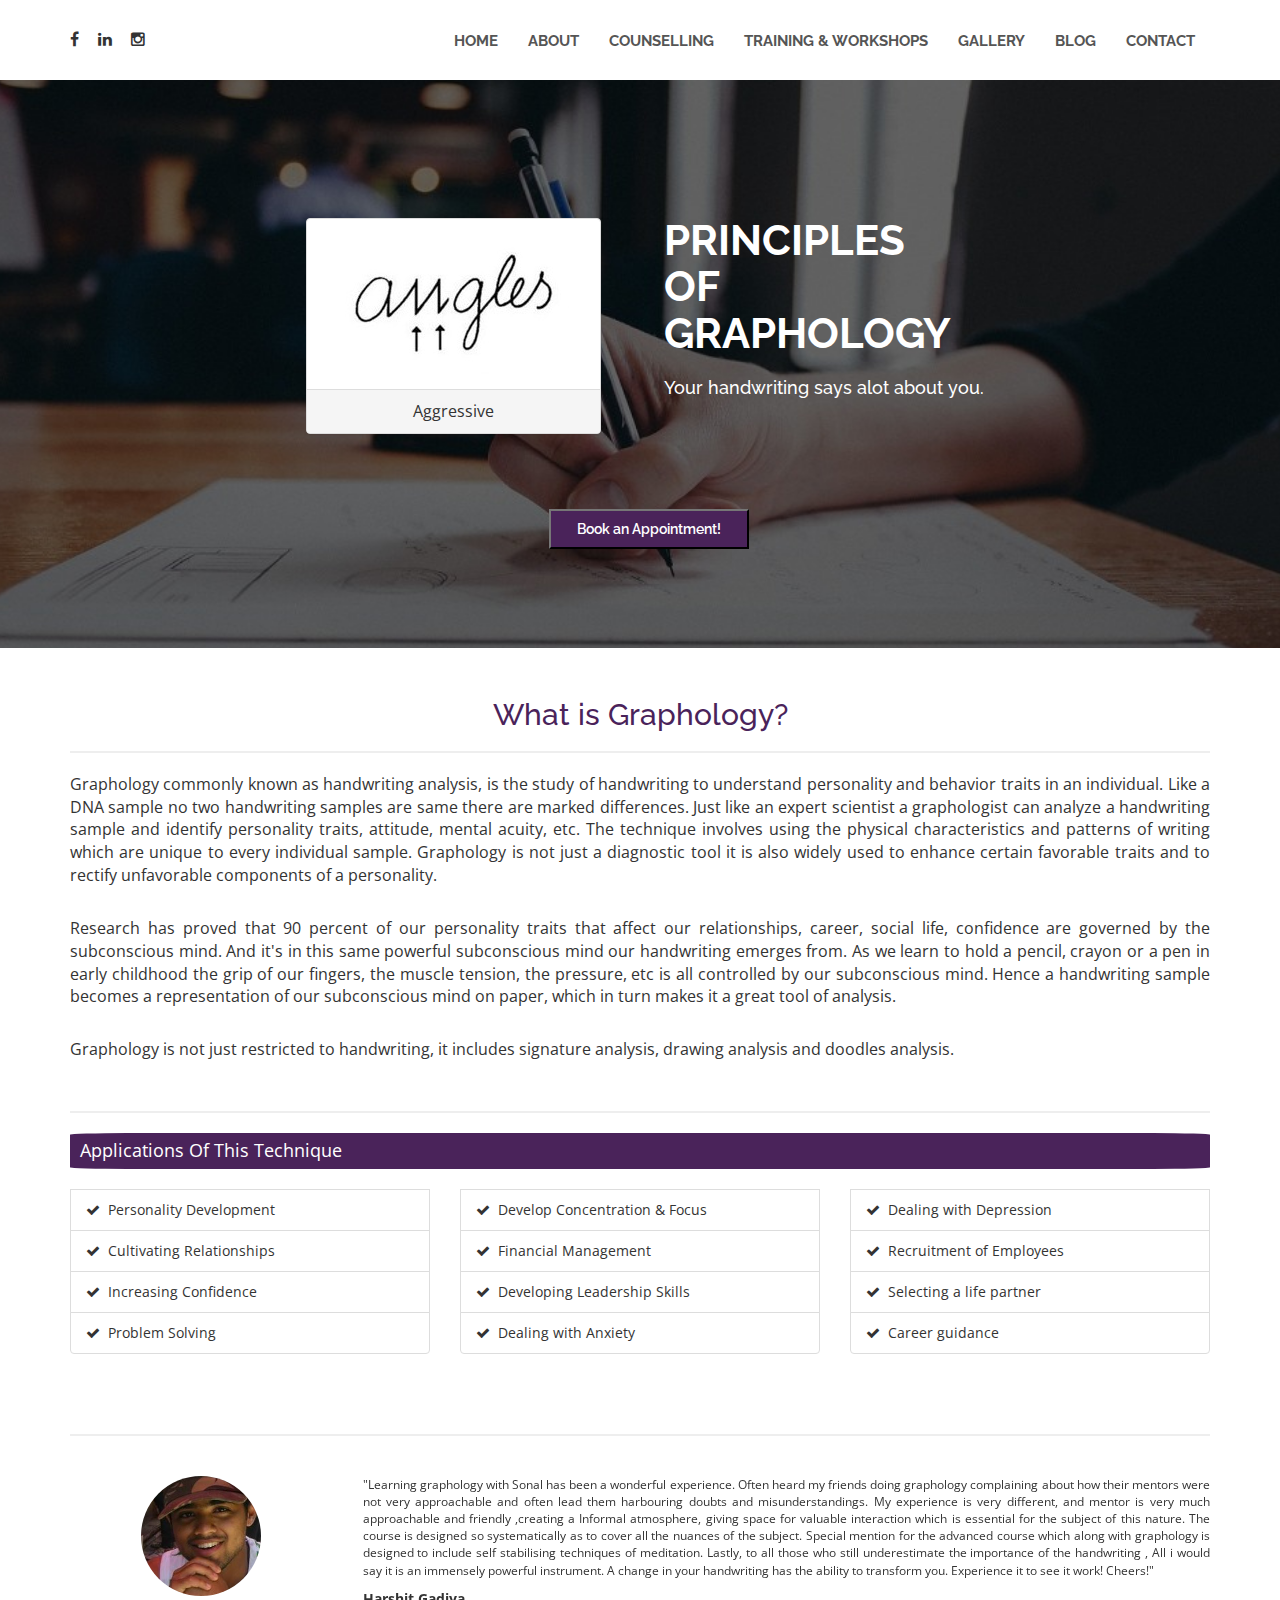
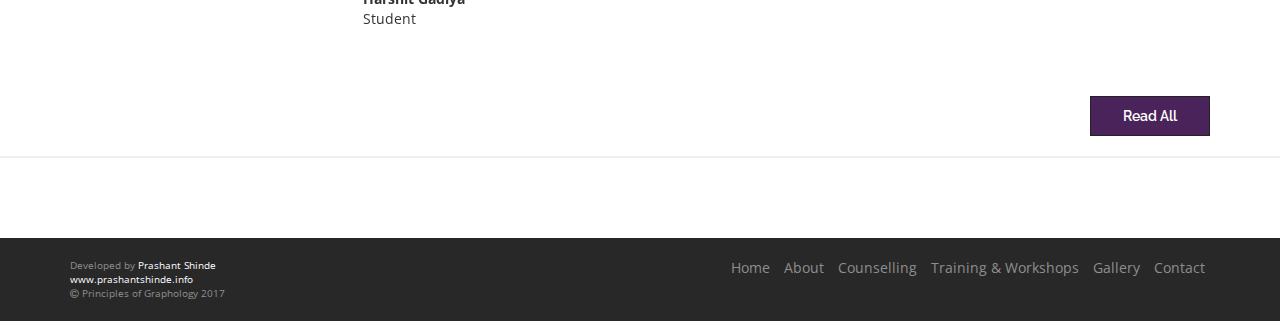
==== index.html @ ac8f8282 "margin" ====
<!DOCTYPE html>
<html lang="en">
<head>
	<meta charset="UTF-8">
	<meta name="viewport" content="width=device-width, initial-scale=1, maximum-scale=1, user-scalable=no">
	<link rel="shortcut icon" href="images/favicon.png" >
	
	<title>Home - Principles of Graphology</title>
    <meta name="description" content="Principles Of Graphology, Pune">
    <meta name="keywords" content="sonal, oswal, graphologyindia, pune, handwriting, analysis, principles, of, graphology, counsellor">
    
	<link href="https://fonts.googleapis.com/css?family=Josefin+Sans|Open+Sans|Raleway" rel="stylesheet">
	<link rel="stylesheet" href="css/flexslider.css">
	<link rel="stylesheet" href="css/bootstrap.min.css">
	<link rel="stylesheet" href="css/font-awesome.min.css">

	<link rel="stylesheet" href="css/style.css">

</head>
<body id="top" data-spy="scroll" style="">
	<!--top header-->

	<header id="home">

		

		<!--main-nav-->

		<div id="main-nav">

			<nav class="navbar white">
				<div class="container">
					

					<div class="top-left" style="padding-top:12px">
							
						<ul>
							<li><a href="https://www.facebook.com/graphologybysonal" target="_new"><i class="fa fa-facebook" aria-hidden="true"></i></a></li>
							<li><a href="https://www.linkedin.com/in/sonal-oswal-3b9a12b4/" target="_new"><i class="fa fa-linkedin" aria-hidden="true"></i></a></li>
							<li><a href="https://www.instagram.com/sonalforfriends/" target="_new"><i class="fa fa-instagram" aria-hidden="true"></i></a></li>
						</ul>

					</div>
					<div class="navbar-header">
						<button type="button" class="navbar-toggle collapsed" data-toggle="collapse" data-target="#ftheme">
							<span class="sr-only">Toggle</span>
							<span class="icon-bar"></span>
							<span class="icon-bar"></span>
							<span class="icon-bar"></span>
						</button>
					</div>

					<div class="navbar-collapse collapse" id="ftheme">

						<ul class="nav navbar-nav navbar-right">
							<li><a href="index.html">home</a></li>
							<li><a href="about.html">about</a></li>
							<li><a href="counselling.html">counselling</a></li>
							<li><a href="training.html">training & workshops</a></li>
							<li><a href="gallery.html">gallery</a></li>
							<li><a href="https://principlesofgraphology.wordpress.com">blog</a></li>                            
							
							<li><a href="contact.html">contact</a></li>
						
						</ul>

					</div>

				

				</div>
			</nav>
		</div>

	</header>

	<div class="mainheader" style="width:100%; height:auto;">
		<div class="container">
			
			<div class="row" style="padding-top:3%">
				

				<div class="col-xs-12 col-md-8 col-md-offset-2">

					<br>
						

					<div class="row">
						<div class="col-xs-12 col-md-6 col-md-push-6 favfont">
							<h2 class="name" style="color:white; font-weight:bold">PRINCIPLES <br/>OF<br/> GRAPHOLOGY</h2>
							
							<h4 style="padding-top:3%" class="nametag">Your handwriting says alot about you.</h4>
						</div>
					
					
			
						
						<div class="col-xs-12 col-md-6 col-md-pull-6" >
		
							<div class="row">
								<div class="col-xs-12 col-md-10 col-md-offset-1" style="padding-top:5%">
									<div id="carousel-example-generic" class="carousel slide" data-ride="carousel">							
										<div class="carousel-inner" role="listbox">
											<div class="item active">
												<div class="panel panel-default">
													<div class="panel-body">
														<center>
														<img src="images/signs/sign1.jpg" class="img-rounded img-responsive signs">
														</center>
													</div>
													<div class="panel-footer" style="text-align:center;font-size:16px">Aggressive</div>
												</div>
														
														
											</div>
											<div class="item">
												<div class="panel panel-default">
													<div class="panel-body">
														<center>
														<img src="images/signs/sign2.jpg" class="img-rounded img-responsive signs">
														</center>
													</div>
													<div class="panel-footer" style="text-align:center;font-size:16px">Bluntness</div>
												</div>
																
																							
											</div>
				
											<div class="item">
												<div class="panel panel-default">
													<div class="panel-body">
														<center>
														<img src="images/signs/sign3.jpg" class="img-rounded img-responsive signs">
														</center>
													</div>
													<div class="panel-footer" style="text-align:center;font-size:16px">Confused</div>
												</div>
															
																							
											</div>
											
											<div class="item">
												<div class="panel panel-default">
													<div class="panel-body">
														<center>
														<img src="images/signs/sign4.jpg" class="img-rounded img-responsive signs">
														</center>
													</div>
													<div class="panel-footer" style="text-align:center;font-size:16px">Degenerated</div>
												</div>
														
																							
											</div>
											<div class="item">
												<div class="panel panel-default">
													<div class="panel-body">
														<center>
														<img src="images/signs/sign5.jpg" class="img-rounded img-responsive signs">
														</center>
													</div>
													<div class="panel-footer" style="text-align:center;font-size:16px">Cheat</div>
												</div>
														
																							
											</div>
										</div>
									</div>
						
								</div>
		
							</div>
		
						
										
									
								
						</div>

					</div>





				</div>
				

				
			</div>
			<br>
			<div class="row">
				<div class="col-xs-12 col-md-4 col-md-offset-4" style="padding:3%">

					<div class="text-center">
						<button class="btnHome  "> <a  href="contact.html">Book an Appointment!</a></button>
					</div>
				</div>

			</div>
		</div>
        

    </div>


	<div class="container">
		<div class="row">

			<div class="col-xs-12">
				<div class="name text-center leaveSpaceOnXS leaveSpaceOnMD" style="color:#4A235A;"><h2>What is Graphology?</h2> </div>
					
				
				
						
				<hr style="border-width:2px">					
				<p style="text-align:justify" class="para">
					Graphology commonly known as handwriting analysis, is the study of handwriting to understand
					personality and behavior traits in an individual. Like a DNA sample no two handwriting samples are same
					there are marked differences. Just like an expert scientist a graphologist can analyze a handwriting
					sample and identify personality traits, attitude, mental acuity, etc. The technique involves using the
					physical characteristics and patterns of writing which are unique to every individual sample. Graphology
					is not just a diagnostic tool it is also widely used to enhance certain favorable traits and to rectify
					unfavorable components of a personality.
				</p>
				<br>

				<p style="text-align:justify" class="para">
					Research has proved that 90 percent of our personality traits that affect our relationships, career, social
					life, confidence are governed by the subconscious mind. And it&#39;s in this same powerful subconscious
					mind our handwriting emerges from. As we learn to hold a pencil, crayon or a pen in early childhood the
					grip of our fingers, the muscle tension, the pressure, etc is all controlled by our subconscious mind.
					Hence a handwriting sample becomes a representation of our subconscious mind on paper, which in
					turn makes it a great tool of analysis. 
				</p>
				<br>
				<p style="text-align:justify" class="para">
						Graphology is not just restricted to handwriting, it includes signature analysis, drawing analysis and
						doodles analysis.
				</p>
				<br><hr style="border-width:2px">
				<div style="background:#4A235A;padding:5px; padding-left:10px;border-radius:5%">
						<span style="color:white;font-weight:normal; font-size:18px">Applications Of This Technique</span>
						
				</div>


				<div class="row hidden-xs hidden-sm">
					<div class="col-md-4">
						<ul class="list-group">
							<br>
							<li class="list-group-item"><i class="fa fa-check" aria-hidden="true"></i>&nbsp&nbspPersonality Development</li>
							<li class="list-group-item"><i class="fa fa-check" aria-hidden="true"></i>&nbsp&nbspCultivating Relationships</li>
							<li class="list-group-item"><i class="fa fa-check" aria-hidden="true"></i>&nbsp&nbspIncreasing Confidence</li>
							<li class="list-group-item"><i class="fa fa-check" aria-hidden="true"></i>&nbsp&nbspProblem Solving</li>
						</ul>
					</div>
					<div class="col-md-4">
						<ul class="list-group">
							<br>
							<li class="list-group-item"><i class="fa fa-check" aria-hidden="true"></i>&nbsp&nbspDevelop Concentration &amp; Focus</li>
							<li class="list-group-item"><i class="fa fa-check" aria-hidden="true"></i>&nbsp&nbspFinancial Management</li>
							<li class="list-group-item"><i class="fa fa-check" aria-hidden="true"></i>&nbsp&nbspDeveloping Leadership Skills</li>
							<li class="list-group-item"><i class="fa fa-check" aria-hidden="true"></i>&nbsp&nbspDealing with Anxiety</li>
						</ul>
					</div>
					<div class="col-md-4">
						<ul class="list-group">
							<br>
							<li class="list-group-item"><i class="fa fa-check" aria-hidden="true"></i>&nbsp&nbspDealing with Depression</li>
							<li class="list-group-item"><i class="fa fa-check" aria-hidden="true"></i>&nbsp&nbspRecruitment of Employees</li>
							<li class="list-group-item"><i class="fa fa-check" aria-hidden="true"></i>&nbsp&nbspSelecting a life partner</li>
							<li class="list-group-item"><i class="fa fa-check" aria-hidden="true"></i>&nbsp&nbspCareer guidance</li>
						</ul>
					</div>
				</div>

				<div class="row hidden-md hidden-lg hidden-xl">
					<div class="col-xs-12">
						<ul class="list-group">
							<br>
							<li class="list-group-item"><i class="fa fa-check" aria-hidden="true"></i>&nbsp&nbspPersonality Development</li>
							<li class="list-group-item"><i class="fa fa-check" aria-hidden="true"></i>&nbsp&nbspCultivating Relationships</li>
							<li class="list-group-item"><i class="fa fa-check" aria-hidden="true"></i>&nbsp&nbspIncreasing Confidence</li>
							<li class="list-group-item"><i class="fa fa-check" aria-hidden="true"></i>&nbsp&nbspProblem Solving</li>
							<li class="list-group-item"><i class="fa fa-check" aria-hidden="true"></i>&nbsp&nbspDevelop Concentration &amp; Focus</li>
							<li class="list-group-item"><i class="fa fa-check" aria-hidden="true"></i>&nbsp&nbspFinancial Management</li>
							<li class="list-group-item"><i class="fa fa-check" aria-hidden="true"></i>&nbsp&nbspDeveloping Leadership Skills</li>
							<li class="list-group-item"><i class="fa fa-check" aria-hidden="true"></i>&nbsp&nbspDealing with Anxiety</li>
							<li class="list-group-item"><i class="fa fa-check" aria-hidden="true"></i>&nbsp&nbspDealing with Depression</li>
							<li class="list-group-item"><i class="fa fa-check" aria-hidden="true"></i>&nbsp&nbspRecruitment of Employees</li>
							<li class="list-group-item"><i class="fa fa-check" aria-hidden="true"></i>&nbsp&nbspSelecting a life partner</li>
							<li class="list-group-item"><i class="fa fa-check" aria-hidden="true"></i>&nbsp&nbspCareer guidance</li>
						</ul>
					</div>
				</div>
							
			</div>
		</div>   	

		<br><br><hr style="border-width:2px"><br>
		<div class="row">
			<div class="col-xs-12 testimonial">
				<div id="carousel-example-generic" class="carousel slide" data-ride="carousel">
					
					<!-- Wrapper for slides -->
					<div class="carousel-inner" role="listbox">
						<div class="item active">
							<div class="row">
									
								<div class="col-xs-3">
									<center>
									<img class="img-circle img-responsive" src="images/testimonial/harshit.jpg" style="" height="120" width="120"/>
				
									</center>
								</div>
								<div class="col-xs-9">
									<p style="font-size:12px;text-align:justify">
											"Learning graphology with Sonal has been a wonderful experience. Often heard my friends doing graphology complaining about how their mentors were not very approachable and often lead them harbouring doubts and misunderstandings. My experience is very different, and mentor is very much approachable and friendly ,creating a Informal atmosphere, giving space for valuable interaction which is essential for the subject of this nature. The course is designed so systematically as to cover all the nuances of the subject. Special mention for the advanced course which along with graphology is designed to include self stabilising techniques of meditation. Lastly, to all those who still underestimate the importance of the handwriting , All i would say it is an immensely powerful instrument. A change in your handwriting has the ability to transform you. Experience it to see it work! Cheers!"
									</p>
									<b>Harshit Gadiya</b> <br>Student
								</div>
								
							</div>
						</div>
						
						<div class="item">
							<div class="row">
									
								<div class="col-xs-3">
									<center>
									<img class="img-circle img-responsive" src="images/testimonial/ruta.jpg" style="" height="120" width="120"/>
				
									</center>
								</div>
								<div class="col-xs-9">
									<p style="font-size:12px;text-align:justify">
											"I am fortunate to have learnt graphology from Sonal. I did both basic and advanced level of graphology with her and a workshop on drawing analysis as well. She is an excellent trainer and guide. Unlike other trainers, Sonal makes sure to follow up on her students and keep them updated with the new techniques in graphology. She also tries her best to give her students as much exposure as she can. She takes her students to a number of workshops with her so they can get some hands-on experience. I think more than a trainer and a guide, she is a great human being and is always there to help you."
									</p>
									<b>Ruta Pai</b>
				
								</div>
								
							</div>

						</div>
						<div class="item">
							<div class="row">
									
								<div class="col-xs-3">
									<center>
									<img class="img-circle img-responsive" src="images/testimonial/sanjana.jpg" style="" height="120" width="120"/>
				
									</center>
								</div>
								<div class="col-xs-9">
									<p style="font-size:12px;text-align:justify">
											"I studied graphology from Sonal Maam over a year ago, and this year has transformed my thinking towards myself and others in an incredible way. My understanding of situations and people has changed, I'm much happier, and whenever faced with any problem Sonal Maam has always been there.
											I recommend it to everyone, cause trust me it will change you in the best way possible and learning this skill is a boon."
									</p>
									<b> Sanjana Bhandari</b>
								</div>
								
							</div>

						</div>
						<div class="item">
							<div class="row">
									
								<div class="col-xs-3">
									<center>
									<img class="img-circle img-responsive" src="images/testimonial/unnamed.jpg" style="" height="120" width="120"/>
				
									</center>
								</div>
								<div class="col-xs-9">
									<p style="font-size:12px;text-align:justify">
											"Graphology is an amazing art, I really loved learning it under Sonal she is the best teacher, explained everything thing in the simplest way, I learned so many things about myself help me to heal myself, I became really positive in my approach, the immense knowledge that Sonal has it really inspired me.
											I was able to fight with my problems very effectivly and it helped me to grow.
											It is very helpful during Counselling session, and quickest way to understand their problem.
											Thank you very much Sonal!!"
									</p>
									<b> Snehal Khade</b>
								</div>
								
							</div>
								
						</div>

						<div class="item">
							<div class="row">
									
								<div class="col-xs-3">
									<center>
									<img class="img-circle img-responsive" src="images/testimonial/priyanka.jpg" style="" height="120" width="120"/>
				
									</center>
								</div>
								<div class="col-xs-9">
									<p style="font-size:12px;text-align:justify">
											"Sonal provided an accurate analysis of my signature !! She is not only a good Graphologist but also very kind and helpful as a person ! Kudos Sonal ! Great work. "
											
									</p>
									<b> Priyanka Wadekar</b>
								</div>
								
							</div>
						</div>
						
						
					</div>
					
				</div>

			</div>


		</div>
		<div class="row text-right">
			<div class="col-xs-12">
					<button class="btn myButton"> <a href="about.html#testimonials">Read All</a></button>
					
			</div>
					
		</div>
	</div>



	<hr style="border-width:2px">
	<!--bottom footer--><br><br><br>
	<div id="bottom-footer" class="">
		<div class="container">
			<div class="row">
				<div class="col-md-4">
					<div class="footer-left" style="font-size:10px;">
							
						Developed by <a href="http://www.prashantshinde.info" target="_new"> Prashant Shinde</a>
						<br>
						<a href="http://www.prashantshinde.info" target="_new">www.prashantshinde.info</a>	
						<br>					
						<div class="credits">
							<i class="fa fa-copyright" aria-hidden="true"></i> Principles of Graphology 2017
							
						</div>
						
						
					</div>
				</div>
				<div class="col-md-8 hidden-xs">
					<div class="footer-right">
						<ul class="list-unstyled list-inline pull-right">
								<li><a href="index.html">Home</a></li>
								<li><a href="about.html">About</a></li>
								<li><a href="counselling.html">Counselling</a></li>
								<li><a href="training.html">Training & Workshops</a></li>
								<li><a href="gallery.html">Gallery</a></li>
								
								<li><a href="contact.html">Contact</a></li>
						</ul>
						
					</div>
				</div>
			</div>
		</div>
	</div>
	

	
	<!-- jQuery -->
    <script src="js/jquery.min.js"></script>
    <script src="js/bootstrap.min.js"></script>
    <script src="js/jquery.flexslider.js"></script>
    <script src="js/jquery.inview.js"></script>
    <script src="https://maps.google.com/maps/api/js?sensor=true"></script>
    <script src="js/script.js"></script>
    <script src="contactform/contactform.js"></script>
    
</body>
</html>
---- css/style.css ----
/*
    Theme Name: MyBiz
    Theme URL: https://bootstrapmade.com/mybiz-free-business-bootstrap-theme/
    Author: BootstrapMade.com
    Author URL: https://bootstrapmade.com
*/

/*General*/
body {
	font-family: -apple-system, BlinkMacSystemFont, 'Segoe UI', Roboto, Oxygen, Ubuntu, Cantarell, 'Open Sans', 'Helvetica Neue', sans-serif;
	font-smooth: always;
	-webkit-font-smoothing: antialiased;
	-moz-font-smoothing: antialiased;
}
a{
	color:white;

}

a:hover{

	color: white;
}

.mainheader{
	background-image: url('../images/header_12.jpg');
	background-attachment: fixed;
	background-position: center;
	background-repeat: no-repeat;
	background-size: cover;
	padding: 5%;

}

.myslider {
	position: absolute;
	width: 100%;
	top: 0;
	height: 100%;
	overflow: hidden;
	transition: all 1s;
  }
  
  .myslider.close {
	top: 100%;
	height: 0;
  }
  
.favfont{

	font-family: -apple-system, BlinkMacSystemFont, 'Segoe UI', Roboto, Oxygen, Ubuntu, Cantarell, 'Open Sans', 'Helvetica Neue', sans-serif;
}
.name{
	font-family: 'Raleway', sans-serif;
	font-size: 42px;
	font-weight: bold;
}
.nametag{
	color:white;	
	font-family: 'Raleway', sans-serif;
	font-size: 18px;
	
}
.leaveSpaceOnMD{
	margin-top:50px;
}
.btnHome {
	font-family: 'Raleway', sans-serif;
	font-size: 14px;
	font-weight: 600;
	width: 200px;
	height: 40px;
	-moz-border-radius: 0;
	-webkit-border-radius: 0;
	border-radius: 0;
	-moz-transition: background .3s linear;
	-webkit-transition: background .3s linear;
	-o-transition: background .3s linear;
	transition: background .3s linear;
	background-color: #4A235A	;
	color: #222222;
	border-color: #222222;
	
}

.btnHome:hover {
	background-color: #222222;
	color: white;
	border-color:#222222;
}

.testimonial{

	height:220px;
}
.para{
	
			font-family: -apple-system, BlinkMacSystemFont, 'Segoe UI', Roboto, Oxygen, Ubuntu, Cantarell, 'Open Sans', 'Helvetica Neue', sans-serif;
	
			font-size:16px;
}
.signs{
	height: 140px;
	width: 250px;
}
a {
	text-decoration: none;
	-moz-transition: all linear .3s;
	-webkit-transition: all linear .3s;
	-o-transition: all linear .3s;
	transition: all linear .3s;
}

a:hover {
	text-decoration: none;
}



ul {
	list-style: none;
	padding: 0;
	margin: 0;
}

input[type="text"],
input[type="password"],
input[type="email"],
textarea {
	font-family: 'Raleway', sans-serif;
	font-size: 14px;
	font-weight: 500;
	color: #7e7e7e;
	border-width: 1px;
	border-style: solid;
	padding: 0 15px;
	-moz-box-sizing: border-box;
	-webkit-box-sizing: border-box;
	box-sizing: border-box;
	-moz-transition: border linear .3s;
	-webkit-transition: border linear .3s;
	-o-transition: border linear .3s;
	transition: border linear .3s;
}

textarea {
	padding: 15px;
}

input[type="text"]:focus,
input[type="password"]:focus,
input[type="email"]:focus,
textarea:focus {
	background: rgba(62, 212, 255, 0.5);
	border-color: #4A235A	 !important;
	outline: none;
	color: #333;
}

.btn {
	font-family: 'Raleway', sans-serif;
	font-size: 14px;
	font-weight: 600;
	width: 120px;
	height: 40px;
	-moz-border-radius: 0;
	-webkit-border-radius: 0;
	border-radius: 0;
	-moz-transition: background .3s linear;
	-webkit-transition: background .3s linear;
	-o-transition: background .3s linear;
	transition: background .3s linear;
	background-color: #4A235A	;
	color: #222222;
	border-color: #222222;
}

.btn:hover {
	background-color: #222222;
	color: white;
	border-color:#222222;
}

.cover {
	position: absolute;
    top: 0;
    left: 0;
    right: 0;
    bottom: 0;
    background-color: rgba(0, 0, 0, 0.8);
    z-index: 2;
}

.container {
	position: relative;
	z-index: 3;
}

/*Header*/
/*Top nav left*/
.top-nav {
	
	color: #333;
	line-height: 40px;
	border-bottom: 1px solid #4A235A	;
}

/*Top left Menu*/
.top-left {
	float: left;
}

.top-left ul >li {
	display: inline-block;
	margin-right: 15px;
}

.top-left a {
	font-size: 16px;
	color: #333;
}

.top-left a:hover {
	color: #4A235A	;
}

/*Top Right Menu*/
.top-right {
	float: right;
}

.top-right p:before {
	content: "\f041";
	font-family: 'FontAwesome';
	font-size: 16px;
	color: #4A235A	;
	margin-right: 10px;
}

.top-right p {
	font-family: 'Raleway', sans-serif;
	font-weight: 700;
	font-size: 14px;
}

.top-right p > span {
	margin-left: 5px;
	font-style: italic;
	font-weight: 400;
}

/*Nagivation*/
#main-nav {
	padding: 15px 0;
}

/*Affix*/
#main-nav.affix {
    position: fixed;
    top: 0;
    width: 100%;
    background-color: rgba(255,255,255,0.9);
    color: #fff;
    z-index:10;
	-moz-box-shadow: 0 1px 2px #ebebeb;
	-webkit-box-shadow: 0 1px 2px #ebebeb;
	box-shadow: 0 5px 5px rgba(0,0,0,.15);
    transition: all 0.3s;
}

.navbar {
	margin:0;
}

#main-nav .navbar-header a {
	background-color: #4A235A	;
	color: #fff;
}
/*Toggle Menu*/
#main-nav .navbar-toggle {
	background-color: #4A235A	;
}

#main-nav .navbar-toggle span {
	background-color: #fff;
}

/*Main Menu*/
#main-nav .navbar-right {
	margin-top: 10px;
}
#main-nav .navbar-right li > a {
	font-family: 'Raleway', sans-serif;
	font-size: 15px;
	font-weight: 700;
	line-height: 30px;
	color: #555;
	padding-top: 0;
	padding-bottom: 0;
	text-transform: uppercase;
}

#main-nav .navbar-right li > a:focus {
	color: #4A235A	;
    background: none;
    outline: none;
}

#main-nav .navbar-nav>li>a:hover,
#main-nav .navbar-nav>li.active>a {
	color: #4A235A	;
    background: none;
}

/*Search Form*/
.search-form {
	padding: 10px;
	position: absolute;
	bottom: -76px;
	right: 15px;
	z-index: 3;
	background: #fff;
	visibility: hidden;
	opacity: 0;
	transition: opacity .5s linear;
	-moz-box-shadow: 0 1px 2px #ebebeb;
	-webkit-box-shadow: 0 1px 2px #ebebeb;
	box-shadow: 0 1px 2px #ebebeb;
}

.search-form.visible {
	visibility: visible;
	opacity: 1;
}

.search-form input {
	height: 40px;
	width: 275px;
	border-color: #e8e8e8;
}

/*Main Slider*/
#slider {
	
}

.flexslider {

}



/*Slider Caption*/
#slider .caption {

}

#slider .caption h2 {
	font-family: 'Josefin Sans', sans-serif;
	font-weight: bold;
	font-size: 42px;
}

#slider .caption span {
	padding: 0 10px;
	background-color: #4A235A	;
	color: #fff;
}

#slider .caption p {
	font-family: 'Josefin Sans', sans-serif;
	font-weight: 700;
	font-size: 24px;
	font-style: italic;
	margin-top: 30px;
	color: #4A235A	;
}

#slider .caption button {
	font-family: 'Josefin Sans', sans-serif;
	font-weight: 700;
	font-size: 17px;
	margin-top: 20px;
	background-color: #4A235A	;
	color: #fff;
	border: 1px solid #fff;
}

#slider .caption button:hover {
	background-color: #fff;
    border: 1px solid #4A235A	;
    transition: 0.3s;
    color: #4A235A	;
}


/*Media for mobile*/
@media screen and (min-width: 320px) and (max-width: 520px) {
	#slider .caption {
	
	}

	
	.name{
		color:white;	
		font-family: 'Raleway', sans-serif;
		font-weight: bold;
		font-size: 32px;
		text-align: center;
	}
	.nametag{
		color:white;	
		font-family: 'Raleway', sans-serif;
		font-size: 14px;
		text-align: center;
		
	}
	.leaveSpaceOnXS{
		margin-top: 40px;
	}

		
	.mainheader{
		background-image: url('../images/header_12.jpg');
		padding: 30px;
	}

	.testimonial{

		height:450px;
	}
	.para{

		font-family: -apple-system, BlinkMacSystemFont, 'Segoe UI', Roboto, Oxygen, Ubuntu, Cantarell, 'Open Sans', 'Helvetica Neue', sans-serif;

		font-size:13px;
	}
	#slider .caption h2 {
		font-size: 15px;
	}

	#slider .caption p {
		font-size: 10px;
		font-style: italic;
		margin: 0;
		padding: 0;
		color: #4A235A  	;
	}

	#slider .caption .btn {

	}
}

/*Media*/
@media screen and (min-width: 521px) and (max-width: 980px) {
	#slider .caption {
		position: absolute;
		width: 450px;
		top: 50%;
	}

	#slider .caption h2 {
		font-size: 24px;
	}

	#slider .caption p {
		font-size: 16px;
		font-style: italic;
		margin-top: 15px;
		color: #4A235A  	;
	}

	#slider .caption .btn {
		width: 110px;
	    height: 30px;
		font-size: 12px;
		margin-top: 15px;

	}
}

/*Control Nav*/
#slider .flex-control-nav {

}

#slider .flex-control-nav li {

}

#slider .flex-control-paging li a {
	background: #fff;

	border-radius: 50%;
	border: 1px solid #4A235A  	;
}

#slider .flex-control-paging li a:hover {
	background: #4A235A  	;
}

#slider .flex-control-paging li a.flex-active {
	background: #4A235A  	;

}

/*About*/
#about {
	padding: 80px;
}

#about .about-heading {
	text-align: center;
}

#about .about-heading h2 {
	font-family: 'Josefin Sans', sans-serif;
	font-weight: 700;
	font-size: 38px;
	color: #4A235A  	;
}

#about .about-heading p {
	margin-top: 20px;
	line-height: 25px;
	color: #8e8e8e;
	margin-bottom: 50px;
}

#about .about-left {
	position: relative;
    z-index: 2;
}

#about .about-right:before {
	content: "";
    border: 8px solid #e5eef0;
	width: 120%;
    height: 100%;
    position: absolute;
    right: 0;
    top: 0;
}

#about .about-right {
	position: relative;
	padding: 0 80px 150px 80px;
}

#about .about-right-heading h1 {
	font-family: 'Raleway', sans-serif;
	font-weight: 700;
	padding-top: 100px;
	text-transform: uppercase;
}

#about .about-right-boot:before {
	content: "\f080";
	font-family: 'FontAwesome';
	font-size: 45px;
	padding: 65px 30px 0 0;
	float: left;
	color: #4A235A  	;
}

#about .about-right-wrapper {
    padding-left: 0 0 50px 78px;
    position: relative;
	left: 0;
	top: 75px;
}

#about .about-right-wrapper a {
	font-family: 'Raleway', sans-serif;
	font-weight: 700;
	color: #282828;
}

#about .about-right-wrapper a:hover {
	color: #4A235A  	;
}

#about .about-right-wrapper p {
	line-height: 28px;
	margin-top: 20px;
	color: #8e8e8e;
}

#about .about-right-best:before {
	content: "\f201";
	font-family: 'FontAwesome';
	font-size: 45px;
	padding: 65px 30px 0 0;
	float: left;
	color: #4A235A  	;
}

#about .about-right-support:before {
	content: "\f025";
	font-family: 'FontAwesome';
	font-size: 45px;
	padding: 65px 30px 0 0;
	float: left;
	color: #4A235A  	;
}

/*Media*/
@media screen and (min-width: 320px) and (max-width: 520px) {
	#about {
		padding: 0;
	}

	#about .about-heading h2 {
		margin-top: 30px;
		font-size: 27px;
	}

	#about .about-heading p {
		margin-top: 20px;
		font-size: 12px;
		line-height: 20px;
	}

	#about .about-right:before {
		content: "";
	    border: 8px solid #e5eef0;
		width: 100%;
	    height: 100%;
	}

	#about .about-right {
		position: relative;
		padding: 30px;
		margin-top: 20px;
	}

	#about .about-right-heading h1 {
		padding-top: 20px;
		font-size: 25px;
		text-align: center;
	}

	#about .about-right-boot:before {
		font-size: 30px;
		padding: 20px 20px 0 0;
	}

	#about .about-right-wrapper {
	    position: relative;
		left: 0;
		top: 35px;
	}

	#about .about-right-wrapper a > h3 {
		font-size: 20px;
	}

	#about .about-right-wrapper p {
		margin-top: 20px;
		font-size: 13px;
	}

	#about .about-right-best {
		margin-top: 40px;
	}

	#about .about-right-best:before {
		font-size: 30px;
		padding: 20px 20px 0 0;
	}

	#about .about-right-support {
		margin-top: 40px;
	}

	#about .about-right-support:before {
		font-size: 30px;
		padding: 20px 20px 0 0;
	}
}

/*Media*/
@media screen and (min-width: 521px) and (max-width: 980px) {
	#about {
		margin-top: 50px;
		padding: 0;
	}

	#about .about-heading h2 {
		margin-top: 30px;
		font-size: 30px;
	}

	#about .about-heading p {
		margin-top: 20px;
		line-height: 20px;
	}

	#about .about-right:before {
		content: "";
	    border: 8px solid #e5eef0;
		width: 100%;
	    height: 100%;
	}

	#about .about-right {
		position: relative;
		padding: 30px;
		margin-top: 20px;
	}

	#about .about-right-heading h1 {
		padding-top: 20px;
		font-size: 25px;
		text-align: center;
	}

	#about .about-right-boot:before {
		font-size: 30px;
		padding: 20px 20px 0 0;
	}

	#about .about-right-wrapper {
	    position: relative;
		left: 0;
		top: 35px;
	}

	#about .about-right-wrapper a > h3 {
		font-size: 20px;
	}

	#about .about-right-wrapper p {
		margin-top: 20px;
		font-size: 13px;
	}

	#about .about-right-best {
		margin-top: 40px;
	}

	#about .about-right-best:before {
		font-size: 30px;
		padding: 20px 20px 0 0;
	}

	#about .about-right-support {
		margin-top: 40px;
	}

	#about .about-right-support:before {
		font-size: 30px;
		padding: 20px 20px 0 0;
	}

}

/*About bg*/
#about-bg {
	position: relative;
	background-image: url(../images/about/about2.jpg);
    background-position: center;
    background-repeat: no-repeat;
    background-size: cover;
    margin-top: 100px;
    text-transform: uppercase;
    padding: 100px 0;
    color: #fff;
}

.about-bg-heading {
	font-family: 'Josefin', sans-serif;
	font-weight: 900;
	text-align: center;
	line-height: 40px;
	z-index: -2;
}

.about-bg-heading h1 {
	font-size: 40px
}

.about-bg-heading p {
	font-family: 'Raleway', sans-serif;
	font-weight: 700;
	font-weight: 400;
	font-size: 16px;
}

.about-bg-wrapper {
	color: #fff;
	text-align: center;
	margin-top: 30px;
	z-index: -2;
}

#about-bg .about-bg-wrapper .count {
	font-family: 'Raleway', sans-serif;
	font-weight: 900;
	font-size: 45px;
	margin-right: 20px;
	text-align: center;
	float: left;
	color: #4A235A  	;
}

#about-bg .about-bg-wrapper p {
	font-family: 'Raleway', sans-serif;
	font-weight: 400;
	font-size: 16px;
	margin-top: 30px;
	float: left;
}

/*Media*/
@media screen and (min-width: 320px) and (max-width: 520px) {
	.about-bg-heading h1 {
		font-size: 28px;
	}

	.about-bg-wrapper {
		margin-left: 25%;
	}

}

/*Media*/
@media screen and (min-width: 521px) and (max-width: 980px) {
	.about-bg-heading h1 {
		font-size: 30px;
	}

	.about-bg-wrapper {
		margin-left: 35%;
	}

}

/*Service*/
#service {
	margin-top: 100px;
	background-attachment: scroll;
    padding-bottom: 0px;
    padding-top: 0px;
}

#service .col-md-6 {
	padding: 0;
	
}

#service .service-heading {
	text-align: center;
}

#service .service-heading h2 {
	font-family: 'Josefin Sans', sans-serif;
	font-weight: 700;
	font-size: 45px;
	text-transform: uppercase;
}

#service .service-heading p {
	margin-top: 20px;
	line-height: 25px;
	color: #8e8e8e;
	margin-bottom: 50px;
}

.services-style-one {
	position: relative;
}

.services-style-one .outer-box {
	position: relative;
	background: #1c1c1c;
}

.services-style-one .services-column {
	position: relative;
	width: 50%;
	float: left;
	background: #f2f3f4;	
}

.services-style-one .service-block {
	position: relative;
	margin-bottom: 40px;	
}

.services-style-one .services-column .content-outer {
	position: relative;
	float: right;
	max-width: 700px;
	padding: 80px 20px 40px 40px;	
}

.services-style-one .services-column .icon-box {
	font-size: 36px;
	margin-bottom: 15px;
	line-height: 1px;
	color: #4A235A  	;	
}

.services-style-one .services-column h4 {
	font-size: 14px;
	margin-bottom: 10px;
	color: #1c1c1c;	
}

.services-style-one .services-column .text {
	font-size: 13px;
	color: #5a5a5a;
	max-width: 250px;	
}

.services-style-one .content-column {
	position: relative;
	float: left;
	width: 50%;
	background: #1c1c1c;
	text-align: right;
}

.services-style-one .content-column .content-box {
	position: relative;
	float:left;
	padding: 170px 20px 100px 320px;
	max-width: 700px;	
}

.services-style-one .content-column .sec-title h2 {
	color: #fff;
}

.services-style-one .content-column .sec-title h2 > span {
	border-bottom: 2px solid #4A235A  	;
	padding-bottom: 5px;
}

.services-style-one .content-column .inner-box {
	position: relative;
}

.services-style-one .content-column .text {
	position: relative;
	margin: 30px 0;
	color: #999999;
	line-height: 25px;
}

.inner-box button {
	background-color: #4A235A  	;
	width: 120px;
	height: 35px;
	color: #fff;
}

.inner-box button:hover {
	background-color: #fff;
	color: #4A235A  	;
}

/*Service Footer*/
#service .service-footer {
	background: #222222;
	padding: 30px 0;
}

#service .service-footer-left h3 {
	font-family: 'Raleway', sans-serif;
	font-weight: 600;
	font-size: 22px;
	color: #fff;
}

#service .service-footer-left h3 > span {
	color: #4A235A  	;
}

#service .service-footer-left p {
	font-size: 16px;
	color: #9d9d9d;
}

#service .service-footer-right {
	float: right;
	line-height: 80px;
}

#service .service-footer-right button {
	background-color: #4A235A  	;
	width: 180px;
	height: 50px;
	color: #fff;
}

#service .service-footer-right button:hover {
	background-color: #fff;
	color: #4A235A  	;
}

/*Media*/
@media screen and (min-width: 320px) and (max-width: 520px) {
	#service {
		margin-top: 50px;
	}

	#service .service-heading h2 {
		font-size: 27px;
	}

	#service .service-heading p {
		font-size: 13px;
	}

	.services-style-one .content-column .content-box {
		padding: 200px 20px 100px 20px;	
	}
}

/*Media*/
@media screen and (min-width: 521px) and (max-width: 980px) {
	#service {
		margin-top: 50px;
	}

	#service .service-heading h2 {
		font-size: 30px;
	}

	.services-style-one .content-column .content-box {
		padding: 200px 20px 100px 20px;	
	}
}

/*Portfolio*/
#portfolio {
	margin-top: 100px;
}

#portfolio .portfolio-heading {
	text-align: center;
}

#portfolio .portfolio-heading h2 {
	font-family: 'Josefin Sans', sans-serif;
	font-weight: 700;
	font-size: 45px;
	text-transform: uppercase;
}

#portfolio .portfolio-heading p {
	margin-top: 20px;
	line-height: 25px;
	color: #8e8e8e;
	margin-bottom: 50px;
}

#portfolio .portfolio-thumbnail {
	position: relative;
}


#portfolio .portfolio-thumbnail .col-md-3 {
	padding: 0;
}

#portfolio .portfolio-thumbnail .caption {
	position: absolute;
	left: 0;
	right: 0;
	top: 0;
	bottom: 0;
	background-color: rgba(62, 212, 255, 0.7);
	opacity: 0;
	-moz-transition: opacity linear .3s;
	-webkit-transition: opacity linear .3s;
	-o-transition: opacity linear .3s;
	transition: opacity linear .3s;
}

#portfolio .portfolio-thumbnail .item:hover > .caption {
	opacity: 1;
}

#portfolio .caption i {
	width: 45px;
	height: 45px;
	line-height: 45px;
	text-align: center;
	color: #4A235A  	;
	background-color: #fff;
	position: absolute;
	top: 45%;
	left: 50%;
	margin-top: -22px;
	margin-left: -22px;
	-moz-border-radius: 50%;
	-webkit-border-radius: 50%;
	border-radius: 50%;

}

#portfolio .caption p {
	font-family: 'Raleway', sans-serif;
	font-weight: 400;
	text-align: center;
	color: #fff;
	position: absolute;
	font-size: 17px;
	text-transform: capitalize;
	top: 55%;
	left: 30%;
	right: 30%;
}

/*Media*/
@media screen and (min-width: 320px) and (max-width: 520px) {
	#portfolio {
		margin-top: 50px;
	}

	#portfolio .portfolio-heading h2 {
		font-size: 27px;
	}

	#portfolio .portfolio-heading p {
		font-size: 13px;
	}
}

/*Media*/
@media screen and (min-width: 521px) and (max-width: 980px) {
	#portfolio {
		margin-top: 50px;
	}

	#portfolio .portfolio-heading h2 {
		font-size: 30px;
	}

}

/*Contact*/
#contact {
	margin-top: 100px;
}

#contact .contact-heading {
	text-align: center;
}

#contact .contact-heading h2 {
	font-family: 'Josefin Sans', sans-serif;
	font-weight: 700;
	font-size: 45px;
	text-transform: uppercase;
}

#contact .contact-heading p {
	margin-top: 20px;
	line-height: 25px;
	color: #8e8e8e;
	margin-bottom: 50px;
}

.validation {
    color: red;
    display:none;
    margin: 0 0 20px;
    font-weight:400;
    font-size:13px;
}

#sendmessage {
    color: green;
    border:1px solid green;
    display:none;
    text-align:center;
    padding:15px;
    font-weight:600;
    margin-bottom:15px;
}

#errormessage {
    color: red;
    display:none;
    border:1px solid red;
    text-align:center;
    padding:15px;
    font-weight:600;
    margin-bottom:15px;
}

#sendmessage.show, #errormessage.show, .show {
	display:block;
}

/*Get In Touch*/
#get-touch {
	margin-top: 100px;
}

#get-touch .get-touch-heading {
	text-align: center;
}

#get-touch .get-touch-heading h2 {
	font-family: 'Josefin Sans', sans-serif;
	font-weight: 700;
	font-size: 36px;
	text-transform: uppercase;
}

#get-touch .get-touch-heading p {
	margin-top: 20px;
	line-height: 25px;
	color: #8e8e8e;
	margin-bottom: 50px;
}

#get-touch .content {
	margin-top: 50px;
}

#get-touch .content .form input {
	height: 50px;
	width: 100%;
	border-color: #ebebeb;
}

#get-touch .content .form textarea {
	width: 100%;
	height: 180px;
	border-color: #ebebeb;
	margin-top: 20px;
}

#get-touch .content .form .submit {
	text-align: center;
}

#get-touch .content .form .submit .btn {
	margin-top: 25px;
	background-color: transparent;
	color: #7e7e7e;
	border-color: #4A235A  	;
}

#get-touch .content .form .submit .btn:hover {
	background-color: #4A235A	;
	color: #fff;
}


/*Map*/
#google-map{
    position:relative;
    margin-top:10px;
    height: 400px;
}

/*Client*/
#client {
	margin-top: 100px;
	text-align: center;
}

#client .col-md-2 {
	height: 100px;
}

#client span {
	height: 100%;
	display: inline-block;
	vertical-align: middle;
}

/*Media*/
@media screen and (min-width: 320px) and (max-width: 520px) {
	#contact {
		margin-top: 50px;
	}

	#contact .contact-heading h2 {
		font-size: 27px;
	}

	#contact .contact-heading p {
		font-size: 13px;
	}
}

/*Media*/
@media screen and (min-width: 521px) and (max-width: 980px) {
	#contact {
		margin-top: 50px;
	}

	#contact .contact-heading h2 {
		font-size: 30px;
	}

}

/*Footer*/
#footer {
	margin-top: 100px;
	background-color: #181818;
	padding: 50px 0;
}

#footer .footer-heading {
	font-family: 'Raleway', sans-serif;
	font-weight: 700;
	padding: 0 20px;
	color: #fff;
}

#footer .footer-heading h3 {
	font-size: 20px;
	text-transform: capitalize;
}

#footer .footer-heading span {
	border-bottom: 2px solid #4A235A	;
	padding-bottom: 8px;
}

#footer .footer-heading p {
	font-family: 'Open Sans', sans-serif;
	word-spacing: 3px;
	font-weight: 300;
	margin-top: 40px;
	color: #7e7e7e;
}

#footer .footer-heading ul {
	list-style: none;
	margin: 0;
	padding: 0;
	margin-top: 30px;
}

#footer .footer-heading li {
	border-bottom: 1px solid #8b8b8b;
	padding: 10px 0;
}

#footer .footer-heading ul > li > a:before {
	content: "\f10c";
	font-family: 'FontAwesome';
	padding-right: 10px;
}

#footer .footer-heading ul > li > a {
	font-family: 'Open Sans', sans-serif;
	font-weight: 300;
	font-size: 15px;
	padding-top: 9px;
	padding-bottom: 9px;
	color: #7e7e7e;
}

#footer .footer-heading ul > li > a:hover {
	color: #4A235A	;
}

.credits a {
    color: #fff;
}

/*Bottom Footer*/
#bottom-footer {
	background-color: #282828;
	padding: 20px 0;
	color: #8e8e8e;
}

#bottom-footer .footer-right ul > li > a {
	color: #8e8e8e;
}

#bottom-footer .footer-right ul > li > a:hover {
	color: #4A235A	;
}
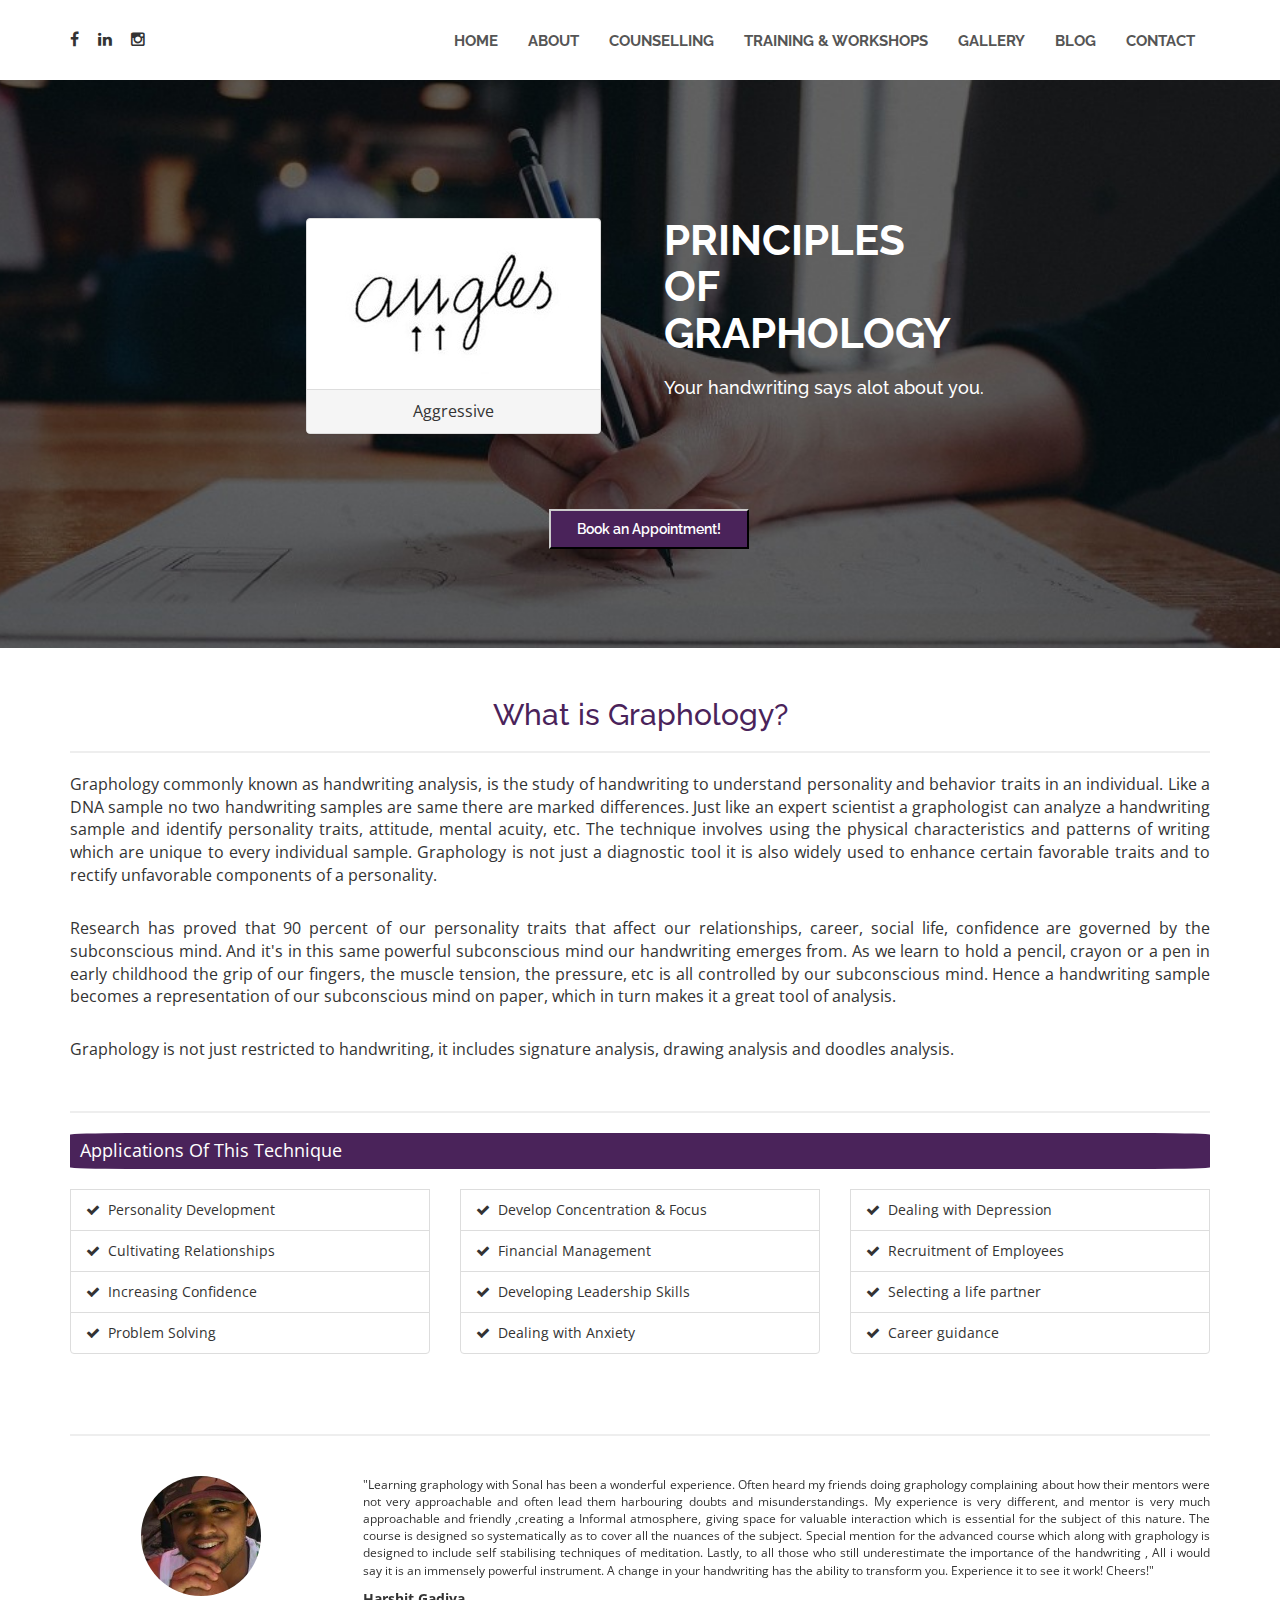
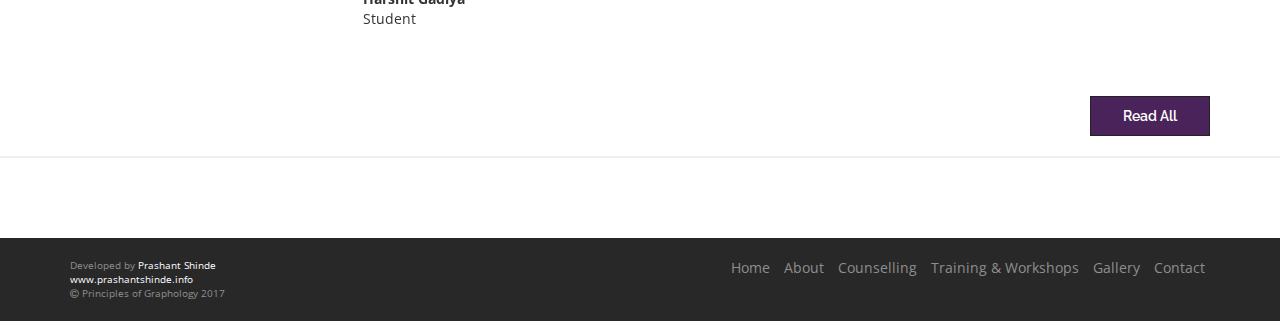
==== commit 5fbfe51e: "blog address update" ====
--- a/index.html
+++ b/index.html
@@ -58,7 +58,7 @@
 							<li><a href="counselling.html">counselling</a></li>
 							<li><a href="training.html">training & workshops</a></li>
 							<li><a href="gallery.html">gallery</a></li>
-							<li><a href="https://principlesofgraphology.wordpress.com">blog</a></li>                            
+							<li><a href="https://mindwriten.wordpress.com">blog</a></li>                            
 							
 							<li><a href="contact.html">contact</a></li>
 						
--- a/css/style.css
+++ b/css/style.css
@@ -80,6 +80,8 @@
 	background-color: #4A235A	;
 	color: #222222;
 	border-color: #222222;
+	border-left-color: #cccccc;
+	border-top-color: #cccccc;
 	
 }
 
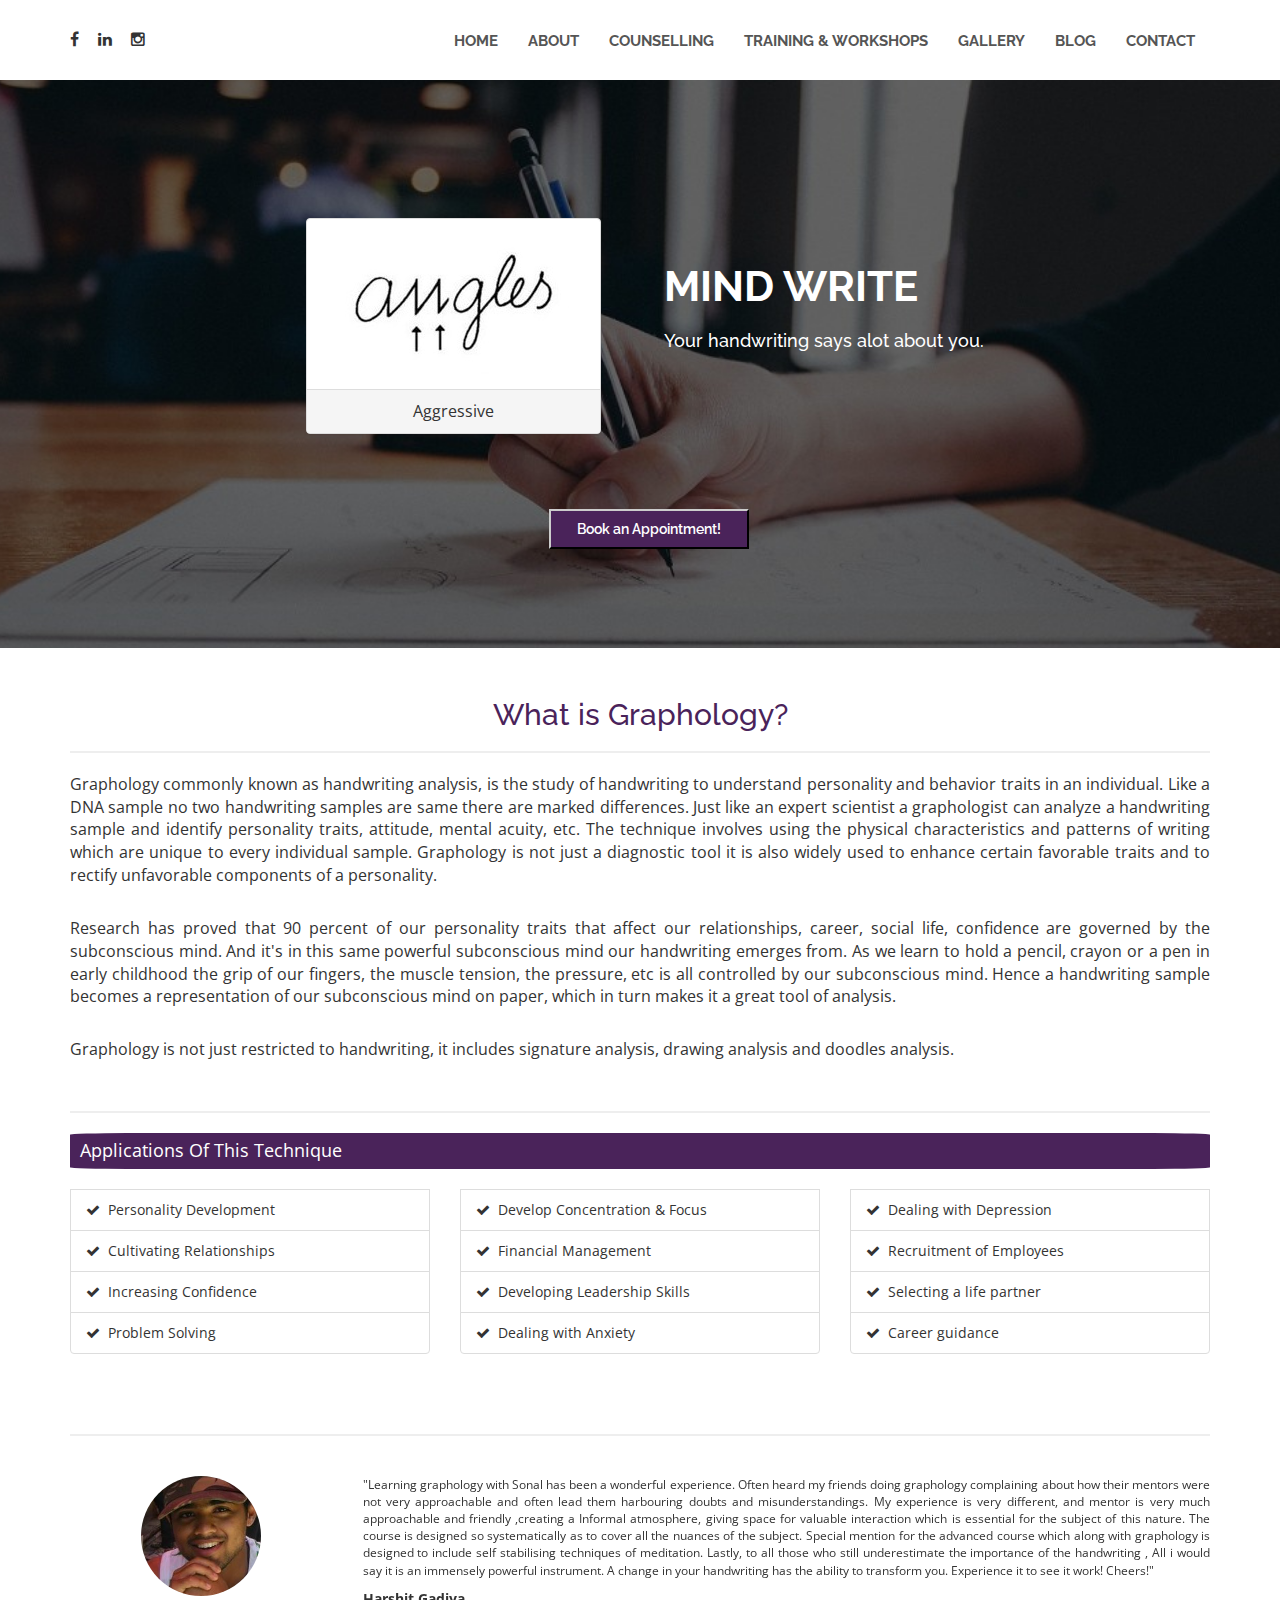
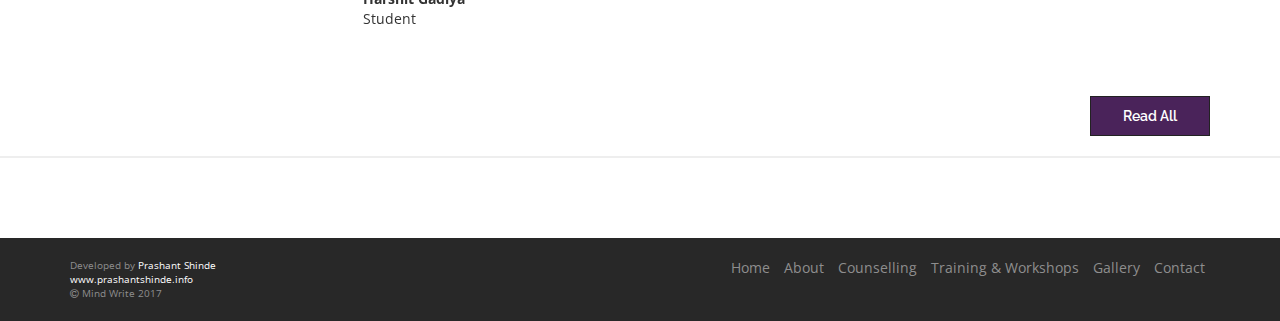
==== commit 0de6ff94: "mind write" ====
--- a/index.html
+++ b/index.html
@@ -5,9 +5,9 @@
 	<meta name="viewport" content="width=device-width, initial-scale=1, maximum-scale=1, user-scalable=no">
 	<link rel="shortcut icon" href="images/favicon.png" >
 	
-	<title>Home - Principles of Graphology</title>
-    <meta name="description" content="Principles Of Graphology, Pune">
-    <meta name="keywords" content="sonal, oswal, graphologyindia, pune, handwriting, analysis, principles, of, graphology, counsellor">
+	<title>Home - Mind Write</title>
+    <meta name="description" content="Mind Write, Pune">
+    <meta name="keywords" content="sonal, oswal, graphologyindia, pune, handwriting, analysis, mind, write, graphology, counsellor">
     
 	<link href="https://fonts.googleapis.com/css?family=Josefin+Sans|Open+Sans|Raleway" rel="stylesheet">
 	<link rel="stylesheet" href="css/flexslider.css">
@@ -87,7 +87,7 @@
 
 					<div class="row">
 						<div class="col-xs-12 col-md-6 col-md-push-6 favfont">
-							<h2 class="name" style="color:white; font-weight:bold">PRINCIPLES <br/>OF<br/> GRAPHOLOGY</h2>
+							<h2 class="name" style="color:white; font-weight:bold"><br/>MIND WRITE</h2>
 							
 							<h4 style="padding-top:3%" class="nametag">Your handwriting says alot about you.</h4>
 						</div>
@@ -439,7 +439,7 @@
 						<a href="http://www.prashantshinde.info" target="_new">www.prashantshinde.info</a>	
 						<br>					
 						<div class="credits">
-							<i class="fa fa-copyright" aria-hidden="true"></i> Principles of Graphology 2017
+							<i class="fa fa-copyright" aria-hidden="true"></i> Mind Write 2017
 							
 						</div>
 						
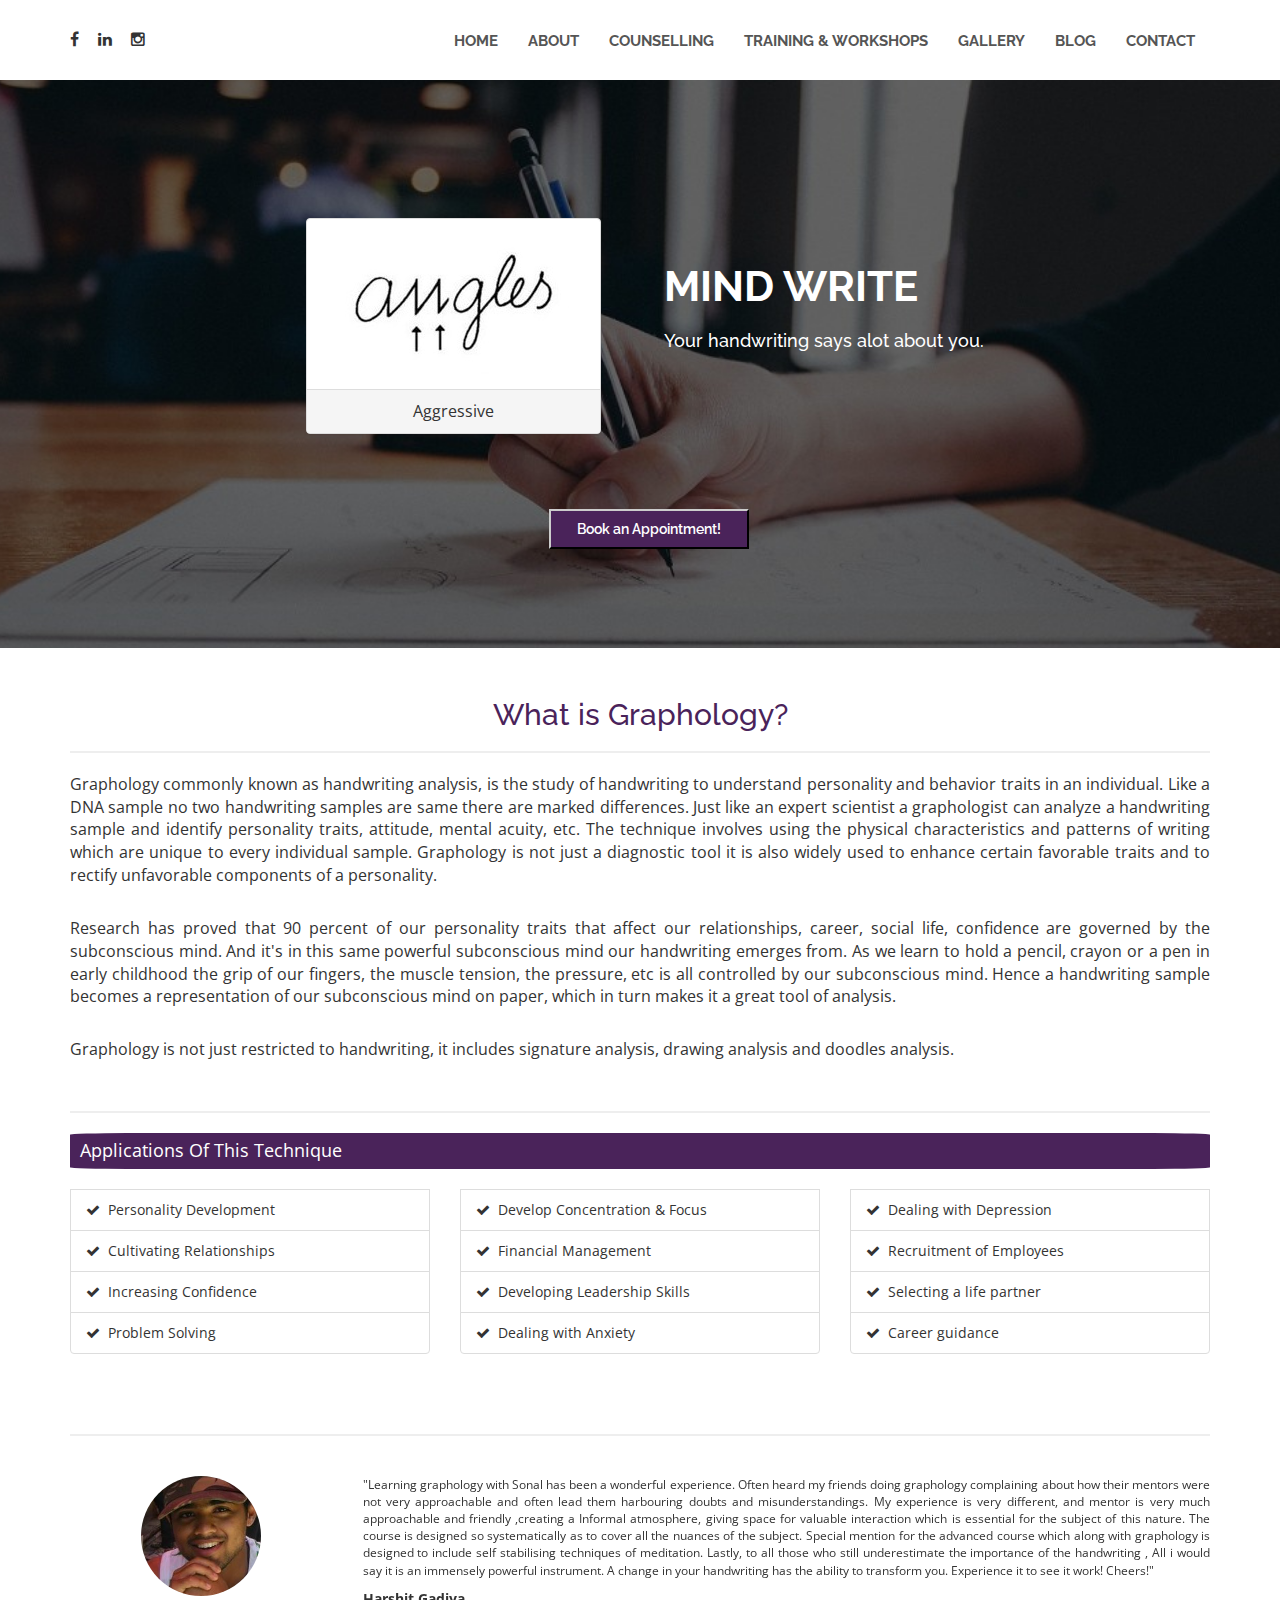
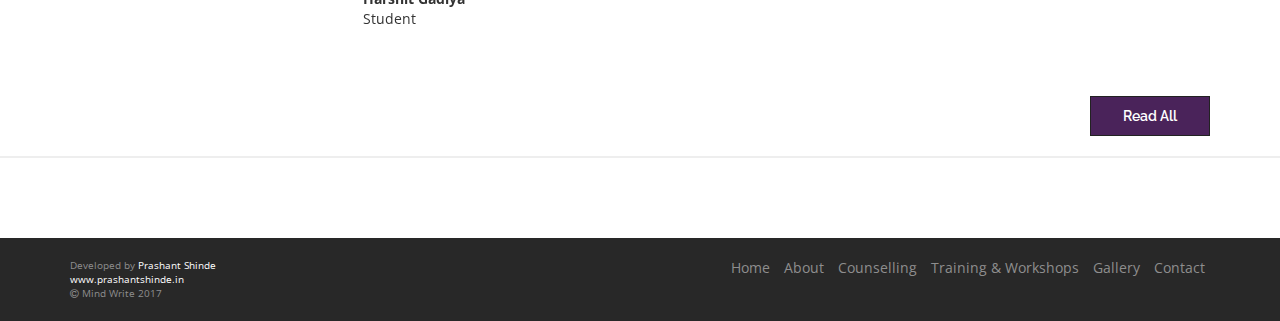
==== commit 23513479: ".in domain" ====
--- a/index.html
+++ b/index.html
@@ -434,9 +434,9 @@
 				<div class="col-md-4">
 					<div class="footer-left" style="font-size:10px;">
 							
-						Developed by <a href="http://www.prashantshinde.info" target="_new"> Prashant Shinde</a>
+						Developed by <a href="http://www.prashantshinde.in" target="_new"> Prashant Shinde</a>
 						<br>
-						<a href="http://www.prashantshinde.info" target="_new">www.prashantshinde.info</a>	
+						<a href="http://www.prashantshinde.in" target="_new">www.prashantshinde.in</a>	
 						<br>					
 						<div class="credits">
 							<i class="fa fa-copyright" aria-hidden="true"></i> Mind Write 2017
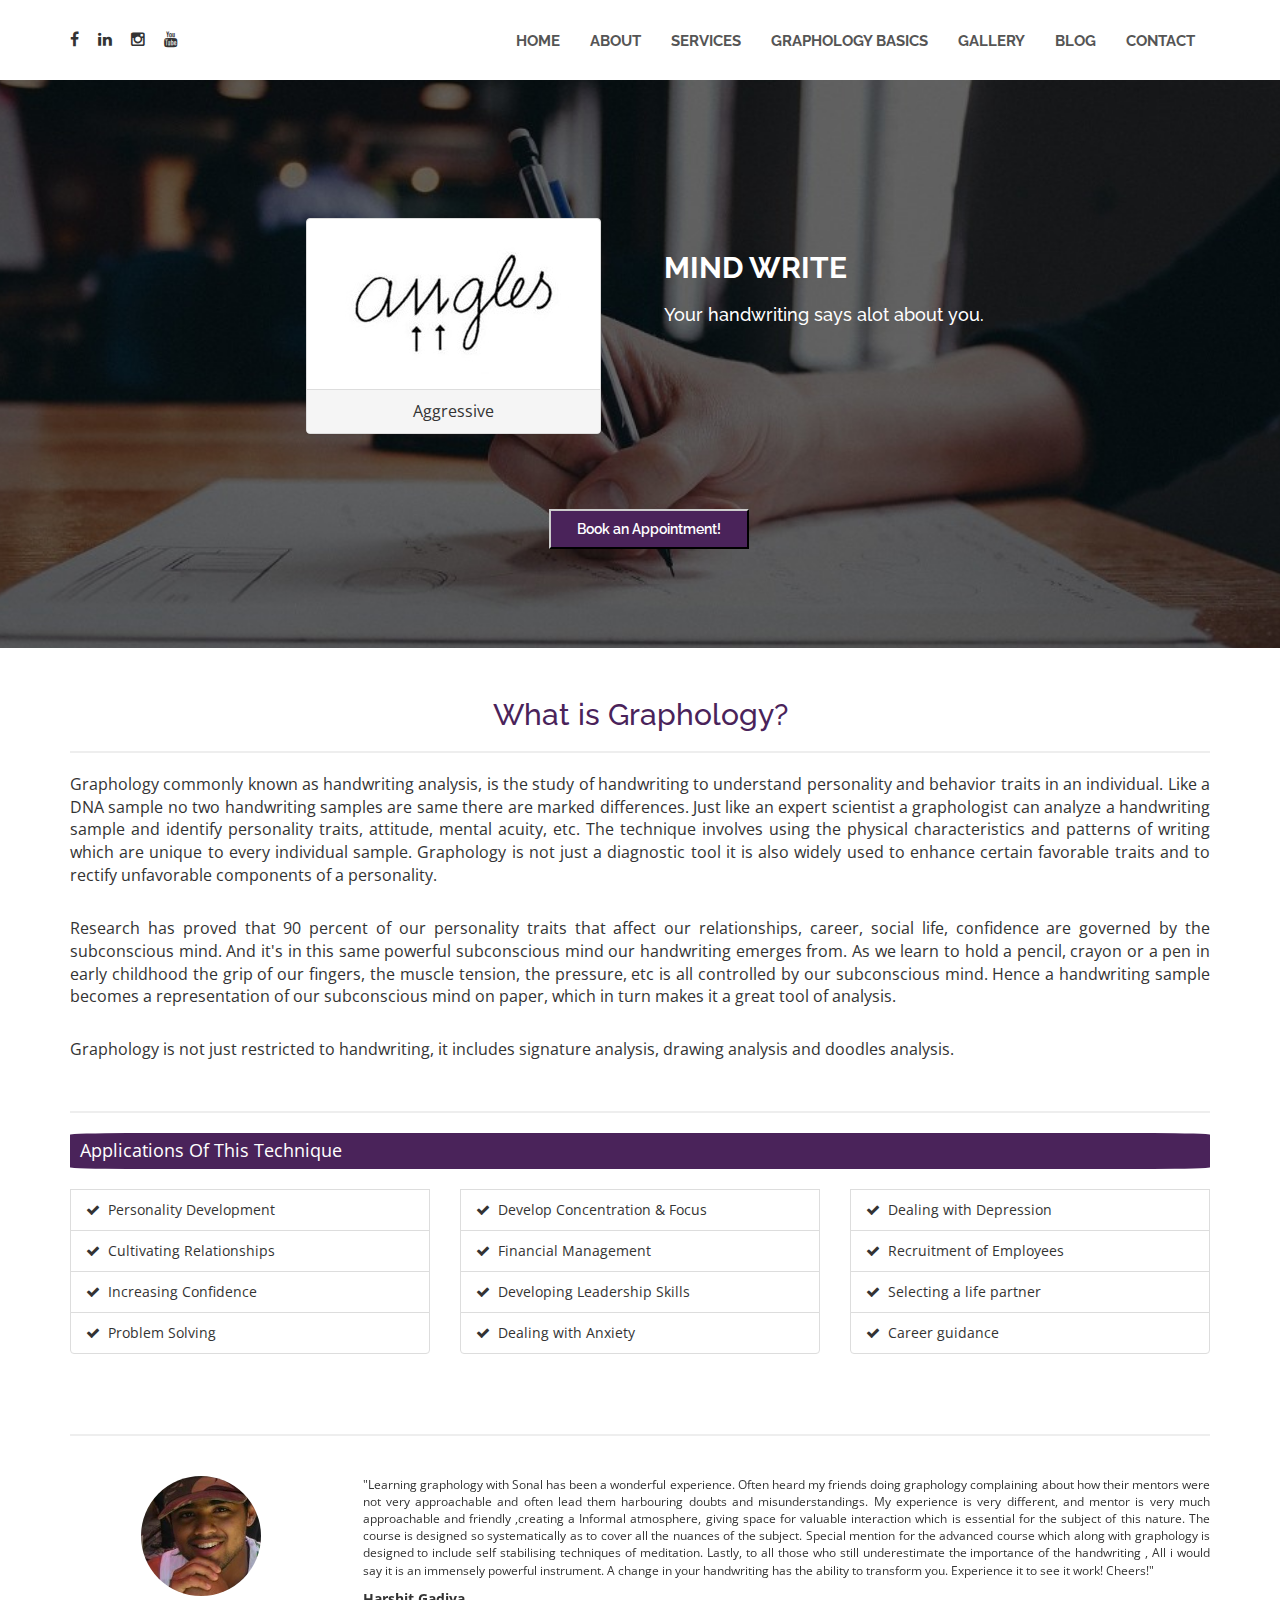
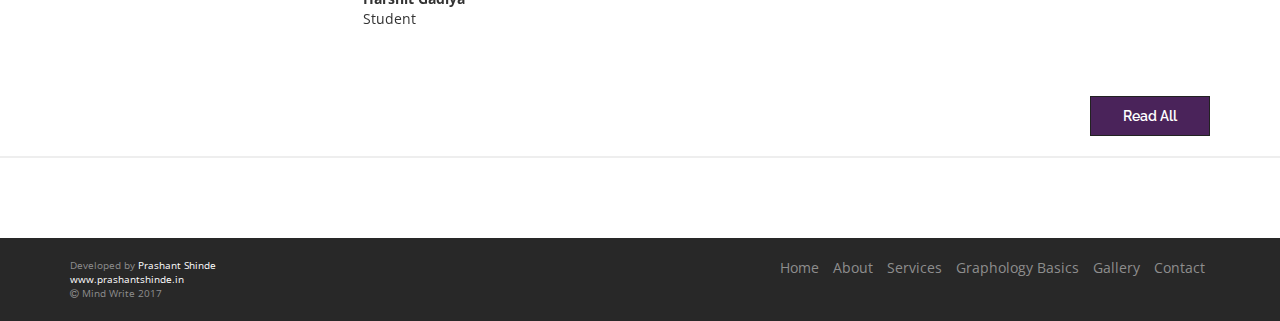
==== commit a4985abb: "lot of changes" ====
--- a/index.html
+++ b/index.html
@@ -35,9 +35,12 @@
 					<div class="top-left" style="padding-top:12px">
 							
 						<ul>
-							<li><a href="https://www.facebook.com/graphologybysonal" target="_new"><i class="fa fa-facebook" aria-hidden="true"></i></a></li>
+							<li><a href="https://www.facebook.com/mindwrite" target="_new"><i class="fa fa-facebook" aria-hidden="true"></i></a></li>
 							<li><a href="https://www.linkedin.com/in/sonal-oswal-3b9a12b4/" target="_new"><i class="fa fa-linkedin" aria-hidden="true"></i></a></li>
 							<li><a href="https://www.instagram.com/sonalforfriends/" target="_new"><i class="fa fa-instagram" aria-hidden="true"></i></a></li>
+						
+							<li><a href="https://www.youtube.com/channel/UCTc0bt1uMcg7kTEPNZE01pA" target="_new"><i class="fa fa-youtube"></i></a></li>
+
 						</ul>
 
 					</div>
@@ -55,8 +58,8 @@
 						<ul class="nav navbar-nav navbar-right">
 							<li><a href="index.html">home</a></li>
 							<li><a href="about.html">about</a></li>
-							<li><a href="counselling.html">counselling</a></li>
-							<li><a href="training.html">training & workshops</a></li>
+							<li><a href="services.html">services</a></li>
+							<li><a href="basics.html">Graphology Basics</a></li>
 							<li><a href="gallery.html">gallery</a></li>
 							<li><a href="https://mindwriten.wordpress.com">blog</a></li>                            
 							
@@ -405,6 +408,41 @@
 								
 							</div>
 						</div>
+
+
+
+
+						<div class="item">
+							<div class="row">
+									
+								<div class="col-xs-3">
+									<center>
+									<img class="img-circle img-responsive" src="images/testimonial/kinjal.JPG" style="" height="120" width="120"/>
+				
+									</center>
+								</div>
+								<div class="col-xs-9">
+									<p style="font-size:12px;text-align:justify">
+
+										If you really wish to learn Graphology and Change your life as well as of
+										others, this is the best place from where you can start. 
+										I had been trying from so long to implement changes in my life and just start a
+										new life, I had also consulted many therapists but nothing worked. One session
+										with Sonal mam, and I felt so good and really better. 
+										Also the techniques and notes that Sonal mam gave for Graphology course is
+										something which you will never find anywhere. 
+										I came down from Mumbai to Pune to learn Graphology from her, and yes it
+										was really worth it. I really thank her to change my life as well to help me
+										understand graphology from totally a different perspective.
+
+
+
+									</p>
+									<b> Kinjal Jain</b>
+								</div>
+								
+							</div>
+						</div>
 						
 						
 					</div>
@@ -451,8 +489,8 @@
 						<ul class="list-unstyled list-inline pull-right">
 								<li><a href="index.html">Home</a></li>
 								<li><a href="about.html">About</a></li>
-								<li><a href="counselling.html">Counselling</a></li>
-								<li><a href="training.html">Training & Workshops</a></li>
+								<li><a href="services.html">Services</a></li>
+								<li><a href="basics.html">Graphology Basics</a></li>
 								<li><a href="gallery.html">Gallery</a></li>
 								
 								<li><a href="contact.html">Contact</a></li>
--- a/css/style.css
+++ b/css/style.css
@@ -52,8 +52,14 @@
 }
 .name{
 	font-family: 'Raleway', sans-serif;
-	font-size: 42px;
+	font-size: 30px;
 	font-weight: bold;
+}
+.service-head{
+	font-family: 'Raleway', sans-serif;
+	font-size: 26px;
+	font-weight: bold;
+	
 }
 .nametag{
 	color:white;	
@@ -125,6 +131,12 @@
 	margin: 0;
 }
 
+
+.basics-img{
+	height: 355px;
+	width: 615px;
+}
+
 input[type="text"],
 input[type="password"],
 input[type="email"],
@@ -407,7 +419,7 @@
 		color:white;	
 		font-family: 'Raleway', sans-serif;
 		font-weight: bold;
-		font-size: 32px;
+		font-size: 28px;
 		text-align: center;
 	}
 	.nametag{
@@ -436,6 +448,12 @@
 		font-family: -apple-system, BlinkMacSystemFont, 'Segoe UI', Roboto, Oxygen, Ubuntu, Cantarell, 'Open Sans', 'Helvetica Neue', sans-serif;
 
 		font-size:13px;
+	}
+
+	.basics-img{
+		width: 308px;
+		height: 178px;
+
 	}
 	#slider .caption h2 {
 		font-size: 15px;
